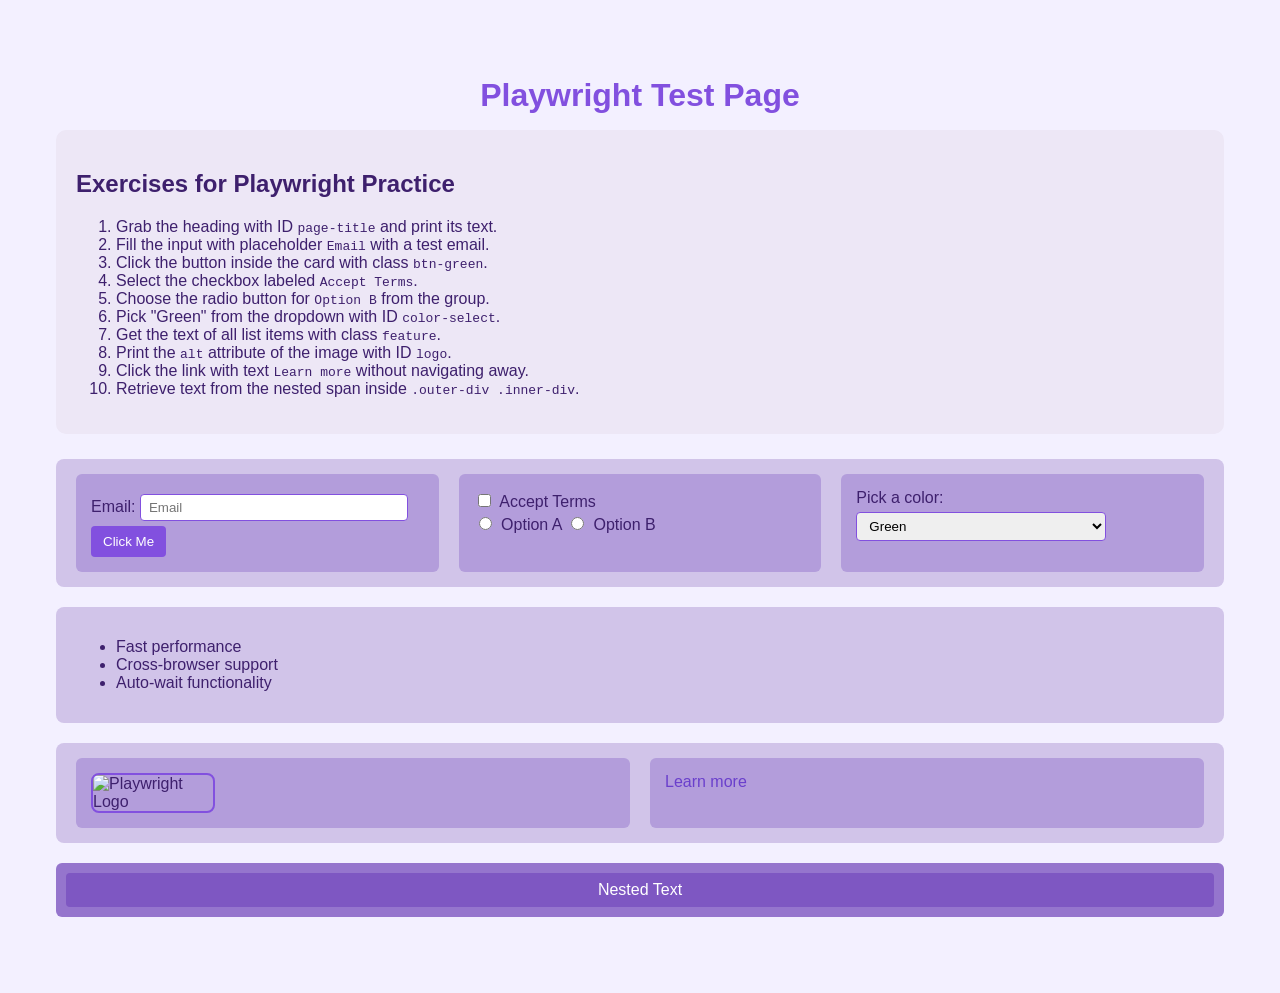
==== src/main/resources/templates/index.html @ 2a9204c3 "Lagt till mer Dockerfile och tester från kimmos repo" ====
<!DOCTYPE html>
<html lang="en">
<head>
    <meta charset="UTF-8">
    <meta name="viewport" content="width=device-width, initial-scale=1.0">
    <title>Playwright Practice Page</title>
    <style>
        body {
            font-family: Arial, sans-serif;
            background-color: #F3F0FF;
            color: #3E206D;
            padding: 3rem;
        }

        h1 {
            text-align: center;
            color: #8250DF;
            margin-bottom: 1rem;
        }

        .exercise-list {
            background-color: #EDE7F6;
            padding: 20px;
            border-radius: 10px;
            margin-bottom: 25px;
        }

        .container {
            background-color: #D1C4E9;
            padding: 15px 20px;
            border-radius: 8px;
            margin-bottom: 20px;
        }

        button {
            background-color: #8250DF;
            color: white;
            border: none;
            padding: 8px 12px;
            border-radius: 4px;
            cursor: pointer;
        }

        button:hover {
            background-color: #6A3FCC;
        }

        input, select, textarea {
            padding: 5px 8px;
            margin-top: 5px;
            margin-bottom: 5px;
            border: 1px solid #8250DF;
            border-radius: 4px;
            width: 100%;
            max-width: 250px;
        }

        input[type="checkbox"], input[type="radio"] {
            width: auto;
            margin-right: 5px;
        }

        a {
            color: #6A3FCC;
            text-decoration: none;
        }

        a:hover {
            text-decoration: underline;
        }

        img {
            border: 2px solid #8250DF;
            border-radius: 8px;
            max-width: 120px;
        }

        .grid {
            display: flex;
            gap: 20px;
            flex-wrap: wrap;
        }

        .card {
            background-color: #B39DDB;
            padding: 15px;
            border-radius: 6px;
            flex: 1 1 200px;
        }

        .outer-div {
            background-color: #9575CD;
            padding: 10px;
            border-radius: 6px;
        }

        .inner-div {
            background-color: #7E57C2;
            padding: 8px;
            border-radius: 4px;
            text-align: center;
            color: white;
        }
    </style>
</head>
<body>
<h1 id="page-title">Playwright Test Page</h1>

<div class="exercise-list">
    <h2>Exercises for Playwright Practice</h2>
    <ol>
        <li>Grab the heading with ID <code>page-title</code> and print its text.</li>
        <li>Fill the input with placeholder <code>Email</code> with a test email.</li>
        <li>Click the button inside the card with class <code>btn-green</code>.</li>
        <li>Select the checkbox labeled <code>Accept Terms</code>.</li>
        <li>Choose the radio button for <code>Option B</code> from the group.</li>
        <li>Pick "Green" from the dropdown with ID <code>color-select</code>.</li>
        <li>Get the text of all list items with class <code>feature</code>.</li>
        <li>Print the <code>alt</code> attribute of the image with ID <code>logo</code>.</li>
        <li>Click the link with text <code>Learn more</code> without navigating away.</li>
        <li>Retrieve text from the nested span inside <code>.outer-div .inner-div</code>.</li>
    </ol>
</div>

<div class="container grid">
    <div class="card">
        <label>Email: <input type="text" placeholder="Email" name="email"></label>
        <button class="btn-green">Click Me</button>
    </div>
    <div class="card">
        <label><input type="checkbox" name="terms"> Accept Terms</label>
        <div>
            <label><input type="radio" name="options" value="A"> Option A</label>
            <label><input type="radio" name="options" value="B"> Option B</label>
        </div>
    </div>
    <div class="card">
        <label>Pick a color:
            <select id="color-select">
                <option value="">Select</option>
                <option value="red">Red</option>
                <option value="green" selected>Green</option>
                <option value="blue">Blue</option>
            </select>
        </label>
    </div>
</div>

<div class="container">
    <ul>
        <li class="feature">Fast performance</li>
        <li class="feature">Cross-browser support</li>
        <li class="feature">Auto-wait functionality</li>
    </ul>
</div>

<div class="container grid">
    <div class="card">
        <img src="https://miro.medium.com/v2/1*gMiUPuRGC36nxZHe2zthOg.png" alt="Playwright Logo" id="logo">
    </div>
    <div class="card">
        <a href="#" id="learn-link">Learn more</a>
    </div>
</div>

<div class="container outer-div">
    <div class="inner-div">
        <span id="nested-span">Nested Text</span>
    </div>
</div>
</body>
</html>
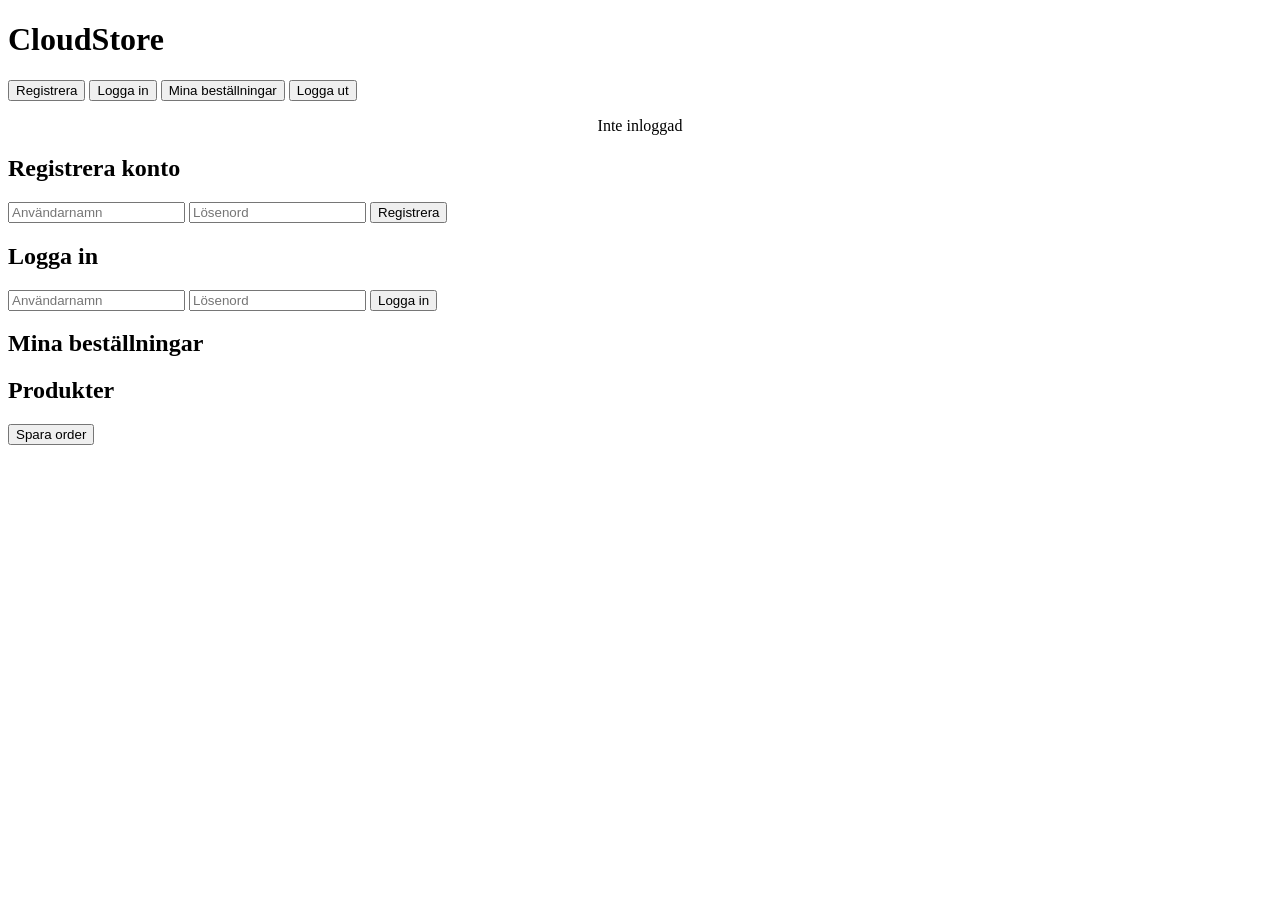
==== commit 8b363fd7: "Fronten fixes css, js, html mm" ====
--- a/src/main/resources/templates/index.html
+++ b/src/main/resources/templates/index.html
@@ -1,172 +1,73 @@
 <!DOCTYPE html>
-<html lang="en">
+<html lang="sv">
 <head>
     <meta charset="UTF-8">
     <meta name="viewport" content="width=device-width, initial-scale=1.0">
-    <title>Playwright Practice Page</title>
-    <style>
-        body {
-            font-family: Arial, sans-serif;
-            background-color: #F3F0FF;
-            color: #3E206D;
-            padding: 3rem;
-        }
-
-        h1 {
-            text-align: center;
-            color: #8250DF;
-            margin-bottom: 1rem;
-        }
-
-        .exercise-list {
-            background-color: #EDE7F6;
-            padding: 20px;
-            border-radius: 10px;
-            margin-bottom: 25px;
-        }
-
-        .container {
-            background-color: #D1C4E9;
-            padding: 15px 20px;
-            border-radius: 8px;
-            margin-bottom: 20px;
-        }
-
-        button {
-            background-color: #8250DF;
-            color: white;
-            border: none;
-            padding: 8px 12px;
-            border-radius: 4px;
-            cursor: pointer;
-        }
-
-        button:hover {
-            background-color: #6A3FCC;
-        }
-
-        input, select, textarea {
-            padding: 5px 8px;
-            margin-top: 5px;
-            margin-bottom: 5px;
-            border: 1px solid #8250DF;
-            border-radius: 4px;
-            width: 100%;
-            max-width: 250px;
-        }
-
-        input[type="checkbox"], input[type="radio"] {
-            width: auto;
-            margin-right: 5px;
-        }
-
-        a {
-            color: #6A3FCC;
-            text-decoration: none;
-        }
-
-        a:hover {
-            text-decoration: underline;
-        }
-
-        img {
-            border: 2px solid #8250DF;
-            border-radius: 8px;
-            max-width: 120px;
-        }
-
-        .grid {
-            display: flex;
-            gap: 20px;
-            flex-wrap: wrap;
-        }
-
-        .card {
-            background-color: #B39DDB;
-            padding: 15px;
-            border-radius: 6px;
-            flex: 1 1 200px;
-        }
-
-        .outer-div {
-            background-color: #9575CD;
-            padding: 10px;
-            border-radius: 6px;
-        }
-
-        .inner-div {
-            background-color: #7E57C2;
-            padding: 8px;
-            border-radius: 4px;
-            text-align: center;
-            color: white;
-        }
-    </style>
+    <link rel="stylesheet" href="styles.css">
+    <title>CloudStore</title>
 </head>
 <body>
-<h1 id="page-title">Playwright Test Page</h1>
 
-<div class="exercise-list">
-    <h2>Exercises for Playwright Practice</h2>
-    <ol>
-        <li>Grab the heading with ID <code>page-title</code> and print its text.</li>
-        <li>Fill the input with placeholder <code>Email</code> with a test email.</li>
-        <li>Click the button inside the card with class <code>btn-green</code>.</li>
-        <li>Select the checkbox labeled <code>Accept Terms</code>.</li>
-        <li>Choose the radio button for <code>Option B</code> from the group.</li>
-        <li>Pick "Green" from the dropdown with ID <code>color-select</code>.</li>
-        <li>Get the text of all list items with class <code>feature</code>.</li>
-        <li>Print the <code>alt</code> attribute of the image with ID <code>logo</code>.</li>
-        <li>Click the link with text <code>Learn more</code> without navigating away.</li>
-        <li>Retrieve text from the nested span inside <code>.outer-div .inner-div</code>.</li>
-    </ol>
+<header class="navbar">
+    <h1>CloudStore</h1>
+
+    <nav>
+        <button onclick="showView('register')">Registrera</button>
+        <button onclick="showView('login')">Logga in</button>
+        <button onclick="showView('ordersSection')">Mina beställningar</button>
+        <button onclick="logoutUser()" class="logout">Logga ut</button>
+    </nav>
+</header>
+
+<!-- 👤 VISAR INLOGGAD USER -->
+<div style="text-align:center; margin-top:10px;">
+    <p id="currentUser">Inte inloggad</p>
 </div>
 
-<div class="container grid">
-    <div class="card">
-        <label>Email: <input type="text" placeholder="Email" name="email"></label>
-        <button class="btn-green">Click Me</button>
-    </div>
-    <div class="card">
-        <label><input type="checkbox" name="terms"> Accept Terms</label>
-        <div>
-            <label><input type="radio" name="options" value="A"> Option A</label>
-            <label><input type="radio" name="options" value="B"> Option B</label>
-        </div>
-    </div>
-    <div class="card">
-        <label>Pick a color:
-            <select id="color-select">
-                <option value="">Select</option>
-                <option value="red">Red</option>
-                <option value="green" selected>Green</option>
-                <option value="blue">Blue</option>
-            </select>
-        </label>
-    </div>
-</div>
+<main>
 
-<div class="container">
-    <ul>
-        <li class="feature">Fast performance</li>
-        <li class="feature">Cross-browser support</li>
-        <li class="feature">Auto-wait functionality</li>
-    </ul>
-</div>
+    <!-- 📝 REGISTER -->
 
-<div class="container grid">
-    <div class="card">
-        <img src="https://miro.medium.com/v2/1*gMiUPuRGC36nxZHe2zthOg.png" alt="Playwright Logo" id="logo">
-    </div>
-    <div class="card">
-        <a href="#" id="learn-link">Learn more</a>
-    </div>
-</div>
+        <section id="register" class="view hidden">
+        <h2>Registrera konto</h2>
 
-<div class="container outer-div">
-    <div class="inner-div">
-        <span id="nested-span">Nested Text</span>
-    </div>
-</div>
+        <input id="registerName" placeholder="Användarnamn">
+        <input id="registerPassword" placeholder="Lösenord" type="password">
+
+        <button onclick="registerUser()">Registrera</button>
+    </section>
+
+    <!-- 🔐 LOGIN -->
+        <section id="login" class="view hidden">
+        <h2>Logga in</h2>
+
+        <input id="loginUsername" placeholder="Användarnamn">
+        <input id="loginPassword" placeholder="Lösenord" type="password">
+
+        <button onclick="loginUser()">Logga in</button>
+    </section>
+
+        <!-- 📦 ORDERS -->
+        <section id="ordersSection" class="view hidden">
+            <h2>Mina beställningar</h2>
+
+            <div id="orders"></div>
+        </section>
+
+    <!-- 🛒 PRODUCTS -->
+        <section id="productsSection">
+            <h2>Produkter</h2>
+
+            <div id="products"></div>
+            <!-- 🧾 ORDER BUTTON (valfritt om du använder cart senare) -->
+            <section>
+                <button onclick="placeOrder()">Spara order</button>
+            </section>
+    </section>
+
+
+</main>
+
+<script src="app.js"></script>
 </body>
 </html>
